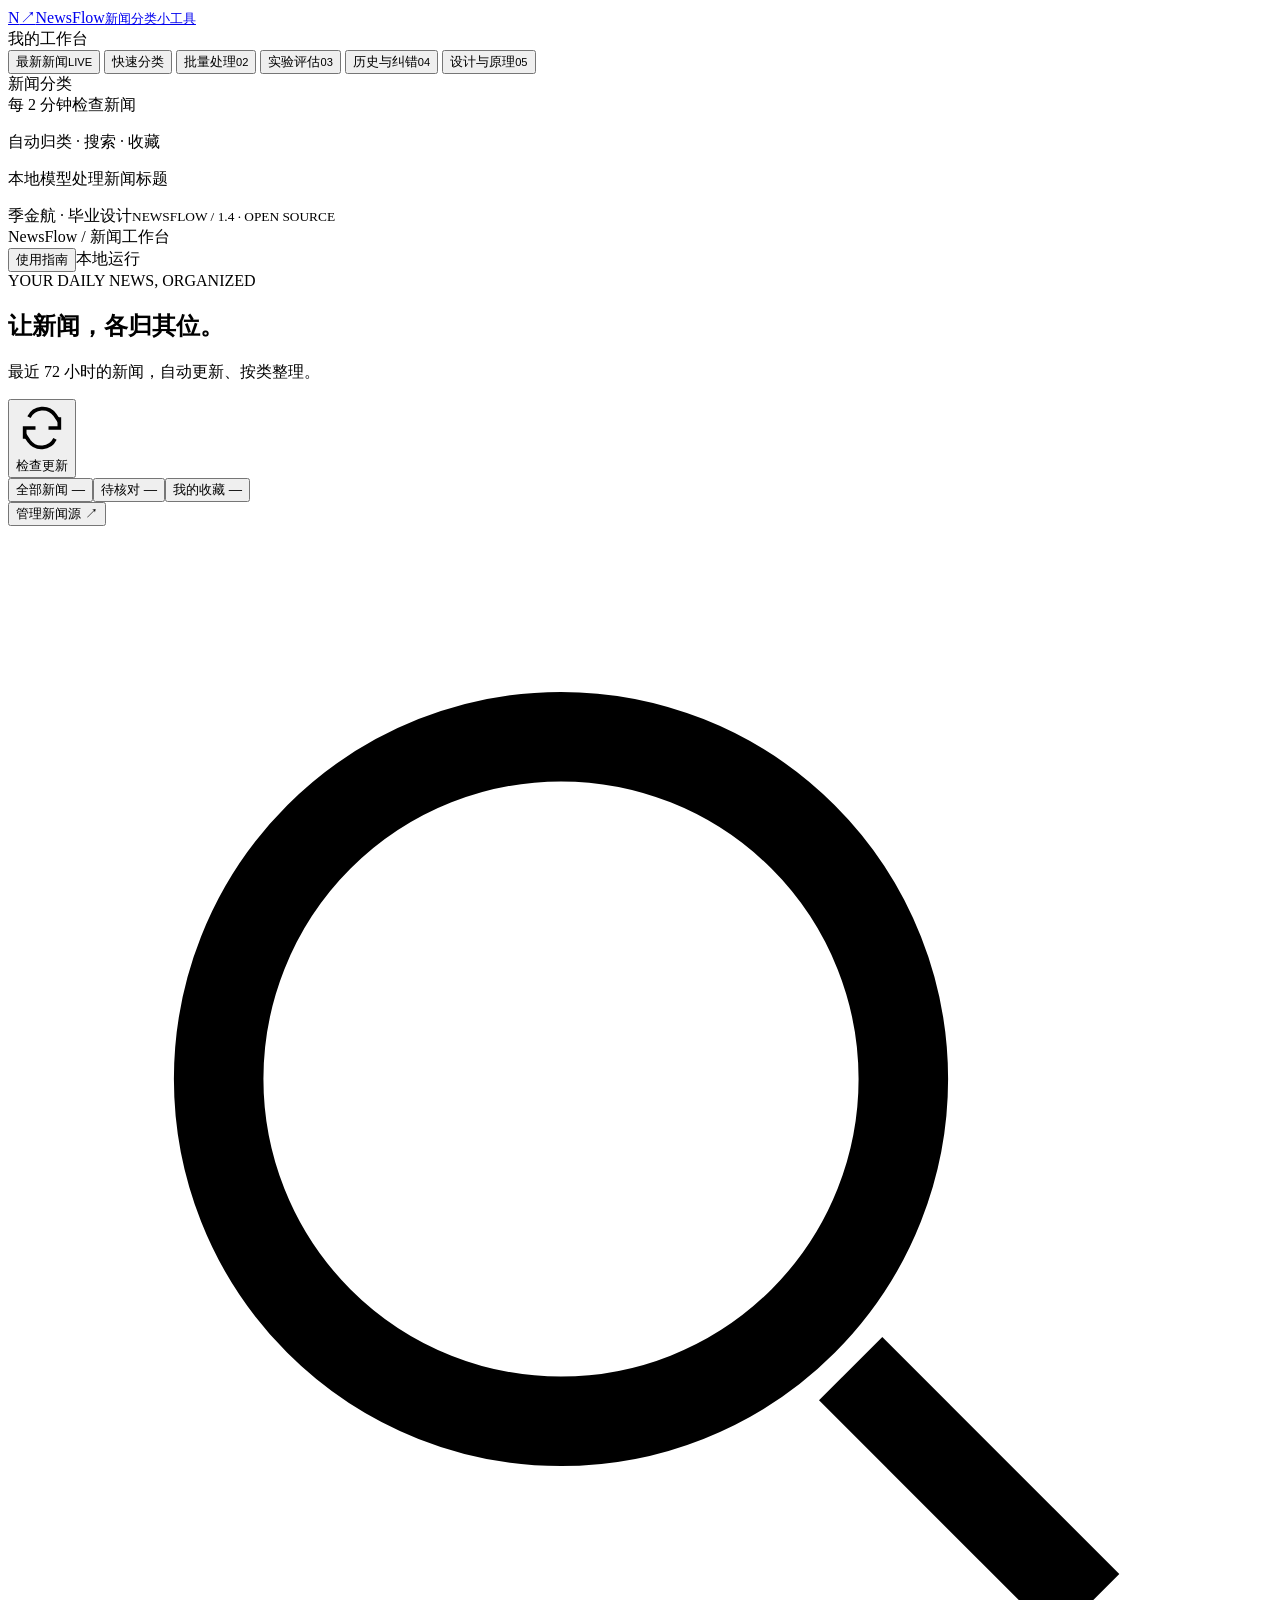
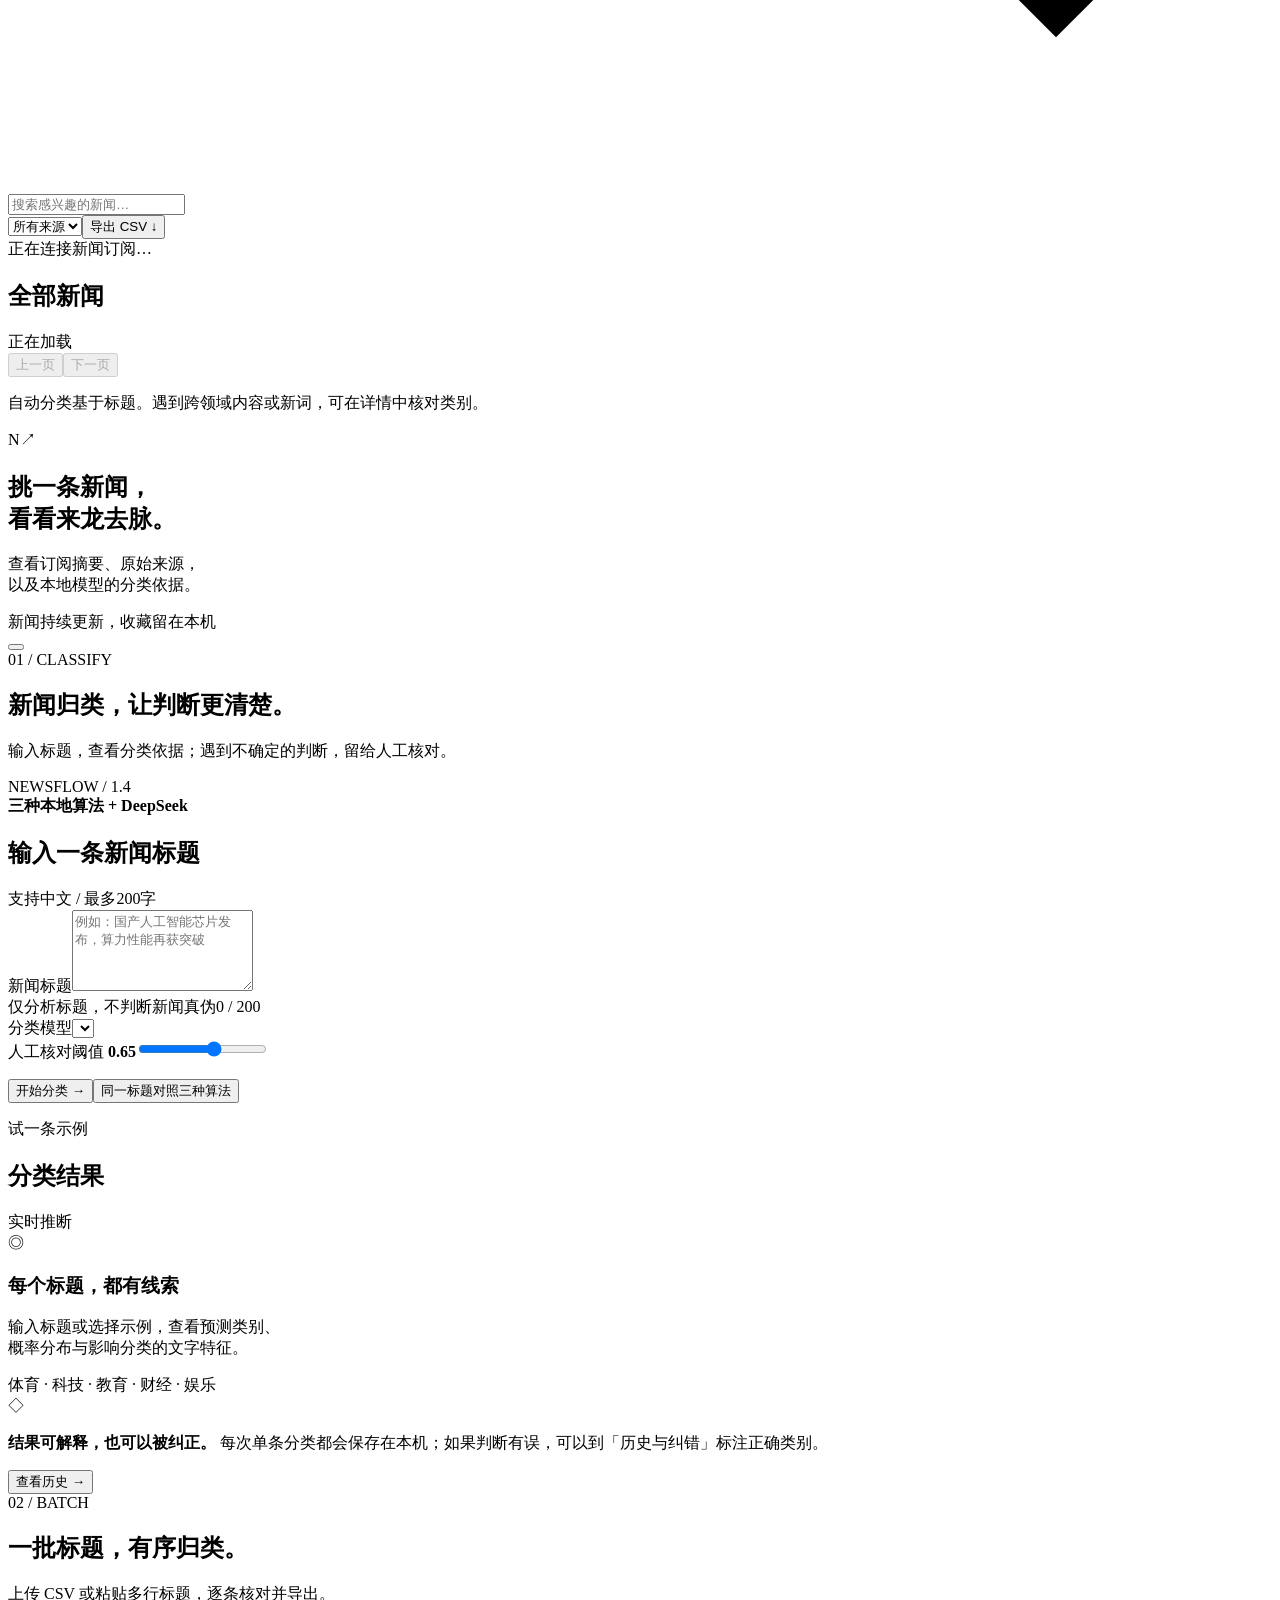
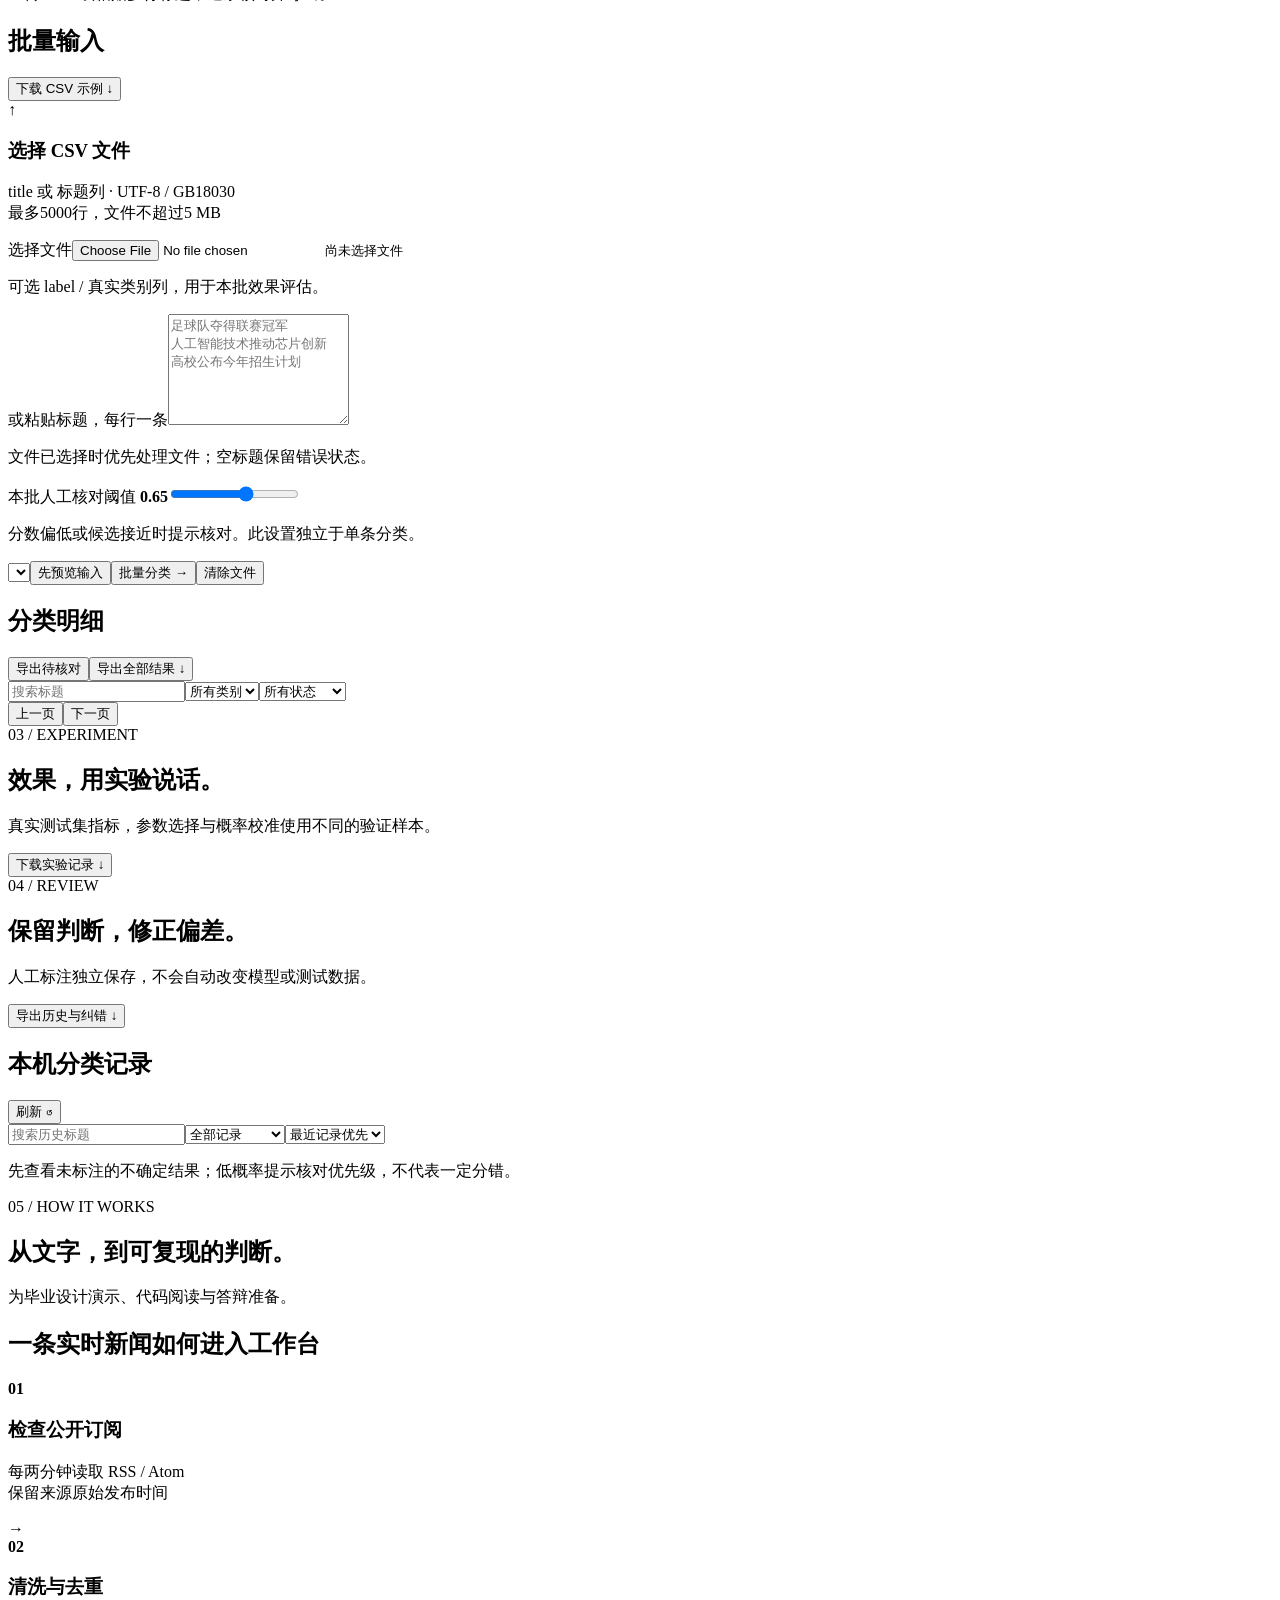
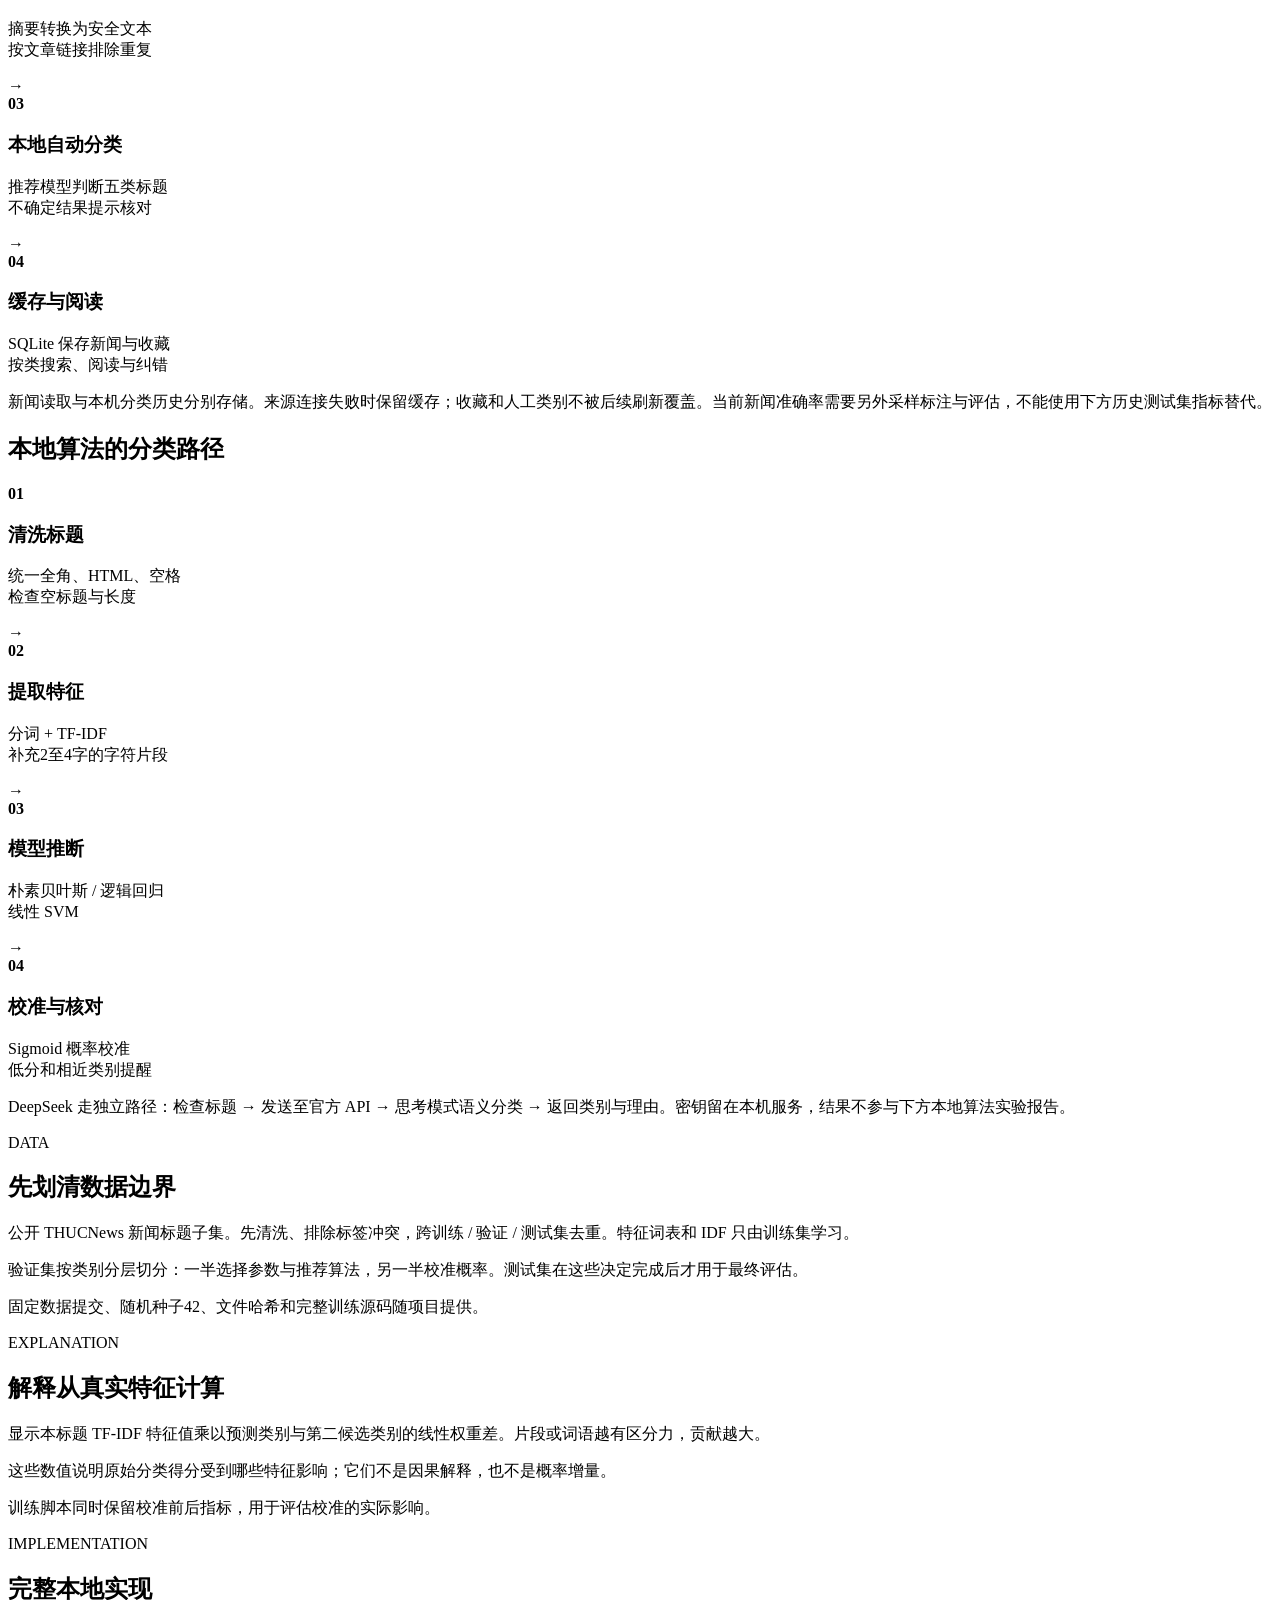
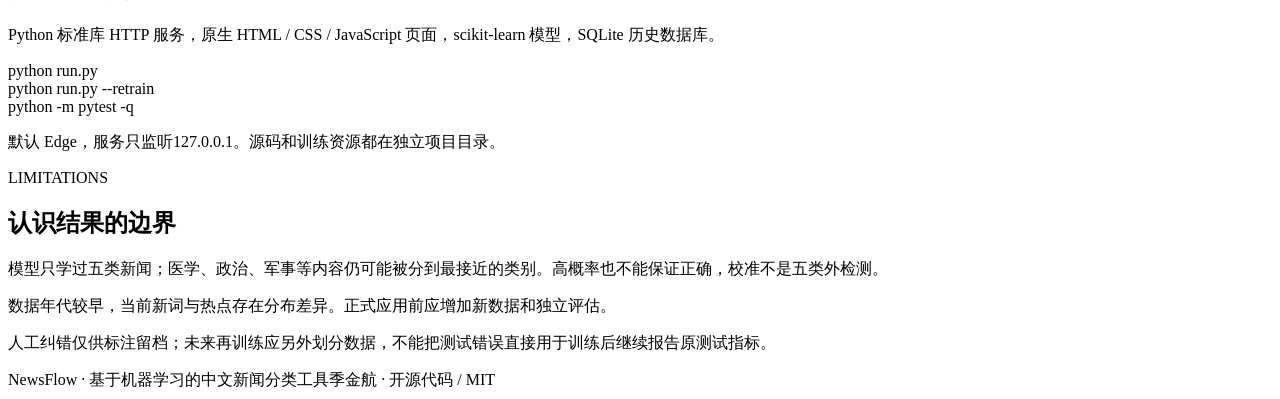
==== web/index.html @ 0fc41613 "feat: publish NewsFlow classified news reader and complete graduation project" ====
<!DOCTYPE html>
<html lang="zh-CN">
<head>
  <meta charset="utf-8"><meta name="viewport" content="width=device-width, initial-scale=1">
  <title>NewsFlow · 新闻分类小工具</title>
  <meta name="description" content="按分类浏览持续更新的新闻，搜索、收藏与人工核对。开源、本地运行的中文新闻小工具。">
  <link rel="icon" type="image/svg+xml" href="/icons/newspaper.svg">
  <link rel="stylesheet" href="/style.css"><link rel="stylesheet" href="/polish.css"><link rel="stylesheet" href="/newsflow.css">
  <script src="/ui-data.js" defer></script><script src="/deepseek-ui.js" defer></script><script src="/app.js" defer></script><script src="/improvements.js" defer></script><script src="/workspace.js" defer></script><script src="/live-news-ui.js" defer></script><script src="/live-news.js" defer></script>
</head>
<body data-page="news">
<aside class="sidebar">
  <a href="#news" class="brand"><span class="brand-mark">N<span>↗</span></span><span>NewsFlow<small>新闻分类小工具</small></span></a>
  <div class="nav-label">我的工作台</div>
  <nav aria-label="功能导航">
    <button data-page="news" class="nav active"><img class="nav-icon" src="/icons/newspaper.svg" alt="">最新新闻<small>LIVE</small></button>
    <button data-page="classify" class="nav"><img class="nav-icon" src="/icons/workflow.svg" alt="">快速分类</button>
    <button data-page="batch" class="nav"><img class="nav-icon" src="/icons/layers.svg" alt="">批量处理<small>02</small></button>
    <button data-page="evaluation" class="nav"><img class="nav-icon" src="/icons/chart-column.svg" alt="">实验评估<small>03</small></button>
    <button data-page="history" class="nav"><img class="nav-icon" src="/icons/history.svg" alt="">历史与纠错<small>04</small></button>
    <button data-page="method" class="nav"><img class="nav-icon" src="/icons/workflow.svg" alt="">设计与原理<small>05</small></button>
  </nav>
  <div class="news-side-categories"><div class="nav-label">新闻分类</div><div id="news-side-filters"></div></div>
  <div class="side-note"><span class="live-dot"></span>每 2 分钟检查新闻<p>自动归类 · 搜索 · 收藏</p><p>本地模型处理新闻标题</p></div>
  <div class="side-footer">季金航 · 毕业设计<small>NEWSFLOW / 1.4 · OPEN SOURCE</small></div>
</aside>
<main>
  <header class="topbar"><span>NewsFlow <span class="topbar-slash">/</span> 新闻工作台</span><div class="topbar-actions"><button id="help-open" class="text-button">使用指南</button><span class="tag">本地运行 <i></i></span></div></header>
  <div class="content">
    <div id="startup-error" class="alert hidden" role="alert"></div>
    <section id="page-news" class="page">
      <div class="news-heading"><div><div class="eyebrow">YOUR DAILY NEWS, ORGANIZED</div><h1>让新闻，<span>各归其位。</span></h1><p>最近 72 小时的新闻，自动更新、按类整理。</p></div><button id="news-refresh" class="primary news-refresh"><svg viewBox="0 0 24 24" fill="none" stroke="currentColor" stroke-width="1.7" aria-hidden="true"><path d="M20 7v5h-5M4 17v-5h5"/><path d="M6 7a7 7 0 0 1 12-1l2 3M4 15l2 3a7 7 0 0 0 12-1"/></svg><span id="news-refresh-label">检查更新</span></button></div>
      <div class="news-controls"><div class="news-modes" role="group" aria-label="新闻视图"><button data-news-mode="all" class="active" aria-pressed="true">全部新闻 <span id="news-count-all">—</span></button><button data-news-mode="review" aria-pressed="false">待核对 <span id="news-count-review">—</span></button><button data-news-mode="saved" aria-pressed="false">我的收藏 <span id="news-count-saved">—</span></button></div><button id="news-sources-open" class="text-button">管理新闻源 <span aria-hidden="true">↗</span></button></div>
      <div id="news-mobile-filters" class="news-mobile-filters" role="group" aria-label="选择新闻分类"></div>
      <div class="news-toolbar"><div class="news-search"><svg viewBox="0 0 24 24" fill="none" stroke="currentColor" stroke-width="1.7" aria-hidden="true"><circle cx="10.5" cy="10.5" r="6.5"/><path d="m16 16 4.5 4.5"/></svg><input id="news-search" type="search" maxlength="200" placeholder="搜索感兴趣的新闻…" aria-label="搜索新闻标题和摘要"></div><select id="news-source-filter" aria-label="按新闻来源筛选"><option value="">所有来源</option></select><button id="news-export" class="secondary">导出 CSV ↓</button></div>
      <div class="news-status-line" aria-live="polite"><span id="news-status"><span class="live-dot"></span>正在连接新闻订阅…</span><span id="news-latest"></span></div>
      <p id="news-error" class="error" role="alert"></p>
      <div class="news-layout"><div class="news-feed"><div class="news-list-heading"><h2 id="news-list-title">全部新闻</h2><span id="news-list-count">正在加载</span></div><div id="news-list" aria-label="新闻列表"></div><div class="news-pagination"><button id="news-prev" class="secondary" disabled>上一页</button><span id="news-pager"></span><button id="news-next" class="secondary" disabled>下一页</button></div><p class="news-footnote">自动分类基于标题。遇到跨领域内容或新词，可在详情中核对类别。</p></div><aside id="news-detail" class="news-detail" aria-label="新闻详情"><div class="news-detail-empty"><span class="detail-decoration" aria-hidden="true">N↗</span><h2>挑一条新闻，<br>看看来龙去脉。</h2><p>查看订阅摘要、原始来源，<br>以及本地模型的分类依据。</p><div class="detail-empty-note"><span class="live-dot"></span>新闻持续更新，收藏留在本机</div></div></aside></div>
      <button id="news-detail-backdrop" class="news-detail-backdrop" aria-label="关闭新闻详情" tabindex="-1"></button>
    </section>
    <section id="page-classify" class="page hidden">
      <div class="page-heading"><div><div class="eyebrow">01 / CLASSIFY</div><h1>新闻归类，<span>让判断更清楚。</span></h1><p>输入标题，查看分类依据；遇到不确定的判断，留给人工核对。</p></div><span class="edition">NEWSFLOW / 1.4<br><b>三种本地算法 + DeepSeek</b></span></div>
      <div class="metric-grid" id="overview"></div>
      <div class="workspace">
        <div class="card input-card"><div class="card-title"><h2>输入一条新闻标题</h2><span class="label-muted">支持中文 / 最多200字</span></div>
          <form id="classify-form"><label class="sr-only" for="title-input">新闻标题</label><textarea id="title-input" placeholder="例如：国产人工智能芯片发布，算力性能再获突破" maxlength="200" rows="5" required></textarea><div class="input-footer"><span>仅分析标题，不判断新闻真伪</span><span id="char-count">0 / 200</span></div>
          <div class="form-row"><div><label for="model">分类模型</label><select id="model"></select></div><div><label for="threshold">人工核对阈值 <b id="threshold-value">0.65</b></label><input id="threshold" type="range" min="0.20" max="0.95" step="0.05" value="0.65"></div></div>
          <p id="deepseek-note" class="muted" aria-live="polite"></p>
          <button class="primary full" type="submit" id="classify-submit">开始分类 <span>→</span></button><button class="secondary full compare-button" type="button" id="compare-submit">同一标题对照三种算法</button><p id="classify-error" class="error" role="alert"></p></form>
          <div class="examples"><span>试一条示例</span><div id="example-buttons"></div></div>
        </div>
        <div id="result" class="card result-card" aria-live="polite"><div class="card-title"><h2>分类结果</h2><span class="label-muted">实时推断</span></div><div class="empty-state"><div class="empty-symbol">◎</div><h3>每个标题，都有线索</h3><p>输入标题或选择示例，查看预测类别、<br>概率分布与影响分类的文字特征。</p><div class="empty-categories">体育 · 科技 · 教育 · 财经 · 娱乐</div></div></div>
      </div>
      <div id="comparison-output" class="card hidden" aria-live="polite"></div>
      <div class="info-strip"><span>◇</span><p><strong>结果可解释，也可以被纠正。</strong> 每次单条分类都会保存在本机；如果判断有误，可以到「历史与纠错」标注正确类别。</p><button data-page="history" class="text-button">查看历史 →</button></div>
    </section>
    <section id="page-batch" class="page hidden">
      <div class="page-heading"><div><div class="eyebrow">02 / BATCH</div><h1>一批标题，<span>有序归类。</span></h1><p>上传 CSV 或粘贴多行标题，逐条核对并导出。</p></div></div>
      <div class="card"><div class="card-title"><h2>批量输入</h2><button id="download-template" class="text-button">下载 CSV 示例 ↓</button></div>
        <div class="batch-inputs"><div class="upload-zone"><div class="upload-icon">↑</div><h3>选择 CSV 文件</h3><p>title 或 标题列 · UTF-8 / GB18030<br>最多5000行，文件不超过5 MB</p><label class="secondary file-button" for="csv-file">选择文件<input id="csv-file" type="file" accept=".csv,text/csv"></label><small id="file-name">尚未选择文件</small><p class="muted">可选 label / 真实类别列，用于本批效果评估。</p></div><div><label for="batch-text">或粘贴标题，每行一条</label><textarea id="batch-text" rows="7" placeholder="足球队夺得联赛冠军&#10;人工智能技术推动芯片创新&#10;高校公布今年招生计划"></textarea><p class="muted">文件已选择时优先处理文件；空标题保留错误状态。</p></div></div>
        <div class="batch-settings"><div><label for="batch-threshold">本批人工核对阈值 <b id="batch-threshold-value">0.65</b></label><input id="batch-threshold" type="range" min="0.20" max="0.95" step="0.05" value="0.65"></div><p class="muted">分数偏低或候选接近时提示核对。此设置独立于单条分类。</p></div><div class="batch-controls"><select id="batch-model" aria-label="批量分类算法"></select><button id="batch-preview" class="secondary">先预览输入</button><button id="batch-submit" class="primary">批量分类 →</button><button id="clear-file" class="text-button">清除文件</button></div><p id="batch-error" class="error" role="alert"></p><div id="preview-output" class="hidden" aria-live="polite"></div>
      </div>
      <div id="batch-output" class="hidden"><div class="metric-grid" id="batch-summary"></div><div id="batch-insights" class="card"></div><div class="card"><div class="card-title"><h2>分类明细 <span id="batch-count" class="label-muted"></span></h2><div class="action-group"><button id="batch-review-export" class="secondary">导出待核对</button><button id="batch-export" class="secondary">导出全部结果 ↓</button></div></div><div id="batch-evaluation"></div><div class="table-tools"><input id="batch-search" placeholder="搜索标题" aria-label="搜索批量结果"><select id="batch-category" aria-label="按类别筛选"><option value="">所有类别</option><option>体育</option><option>科技</option><option>教育</option><option>财经</option><option>娱乐</option></select><select id="batch-filter" aria-label="按状态筛选"><option value="">所有状态</option><option value="ok">分类完成</option><option value="review">需人工核对</option><option value="invalid">输入无效</option><option value="unknown">未识别特征</option></select></div><div id="batch-table" class="table-wrap"></div><div class="pager"><button id="batch-prev" class="secondary">上一页</button><span id="batch-pager"></span><button id="batch-next" class="secondary">下一页</button></div></div></div>
    </section>
    <section id="page-evaluation" class="page hidden"><div class="page-heading"><div><div class="eyebrow">03 / EXPERIMENT</div><h1>效果，<span>用实验说话。</span></h1><p>真实测试集指标，参数选择与概率校准使用不同的验证样本。</p></div><button id="report-export" class="secondary">下载实验记录 ↓</button></div><div id="evaluation-content"></div></section>
    <section id="page-history" class="page hidden"><div class="page-heading"><div><div class="eyebrow">04 / REVIEW</div><h1>保留判断，<span>修正偏差。</span></h1><p>人工标注独立保存，不会自动改变模型或测试数据。</p></div><button id="history-export" class="secondary">导出历史与纠错 ↓</button></div><div class="metric-grid" id="history-summary"></div><div class="card"><div class="card-title"><h2>本机分类记录</h2><button id="history-refresh" class="text-button">刷新 ↺</button></div><div class="table-tools"><input id="history-search" placeholder="搜索历史标题" aria-label="搜索历史"><select id="history-filter" aria-label="筛选纠错记录"><option value="">全部记录</option><option value="pending">待核对未标注</option><option value="corrected">已人工标注</option><option value="review">需人工核对</option></select><select id="history-sort" aria-label="历史排序"><option value="recent">最近记录优先</option><option value="uncertain">低概率优先</option></select></div><p class="muted queue-note">先查看未标注的不确定结果；低概率提示核对优先级，不代表一定分错。</p><div id="history-table" class="table-wrap"></div></div></section>
    <section id="page-method" class="page hidden"><div class="page-heading"><div><div class="eyebrow">05 / HOW IT WORKS</div><h1>从文字，<span>到可复现的判断。</span></h1><p>为毕业设计演示、代码阅读与答辩准备。</p></div></div>
      <div class="card"><h2>一条实时新闻如何进入工作台</h2><div class="pipeline"><div><b>01</b><h3>检查公开订阅</h3><p>每两分钟读取 RSS / Atom<br>保留来源原始发布时间</p></div><span>→</span><div><b>02</b><h3>清洗与去重</h3><p>摘要转换为安全文本<br>按文章链接排除重复</p></div><span>→</span><div><b>03</b><h3>本地自动分类</h3><p>推荐模型判断五类标题<br>不确定结果提示核对</p></div><span>→</span><div><b>04</b><h3>缓存与阅读</h3><p>SQLite 保存新闻与收藏<br>按类搜索、阅读与纠错</p></div></div><p class="muted">新闻读取与本机分类历史分别存储。来源连接失败时保留缓存；收藏和人工类别不被后续刷新覆盖。当前新闻准确率需要另外采样标注与评估，不能使用下方历史测试集指标替代。</p></div>
      <div class="card"><h2>本地算法的分类路径</h2><div class="pipeline"><div><b>01</b><h3>清洗标题</h3><p>统一全角、HTML、空格<br>检查空标题与长度</p></div><span>→</span><div><b>02</b><h3>提取特征</h3><p>分词 + TF-IDF<br>补充2至4字的字符片段</p></div><span>→</span><div><b>03</b><h3>模型推断</h3><p>朴素贝叶斯 / 逻辑回归<br>线性 SVM</p></div><span>→</span><div><b>04</b><h3>校准与核对</h3><p>Sigmoid 概率校准<br>低分和相近类别提醒</p></div></div><p class="muted">DeepSeek 走独立路径：检查标题 → 发送至官方 API → 思考模式语义分类 → 返回类别与理由。密钥留在本机服务，结果不参与下方本地算法实验报告。</p></div>
      <div class="method-grid"><article class="card"><span class="eyebrow">DATA</span><h2>先划清数据边界</h2><p>公开 THUCNews 新闻标题子集。先清洗、排除标签冲突，跨训练 / 验证 / 测试集去重。特征词表和 IDF 只由训练集学习。</p><p>验证集按类别分层切分：一半选择参数与推荐算法，另一半校准概率。测试集在这些决定完成后才用于最终评估。</p><p>固定数据提交、随机种子42、文件哈希和完整训练源码随项目提供。</p></article><article class="card"><span class="eyebrow">EXPLANATION</span><h2>解释从真实特征计算</h2><p>显示本标题 TF-IDF 特征值乘以预测类别与第二候选类别的线性权重差。片段或词语越有区分力，贡献越大。</p><p>这些数值说明原始分类得分受到哪些特征影响；它们不是因果解释，也不是概率增量。</p><p>训练脚本同时保留校准前后指标，用于评估校准的实际影响。</p></article><article class="card"><span class="eyebrow">IMPLEMENTATION</span><h2>完整本地实现</h2><p>Python 标准库 HTTP 服务，原生 HTML / CSS / JavaScript 页面，scikit-learn 模型，SQLite 历史数据库。</p><div class="code-box">python run.py<br>python run.py --retrain<br>python -m pytest -q</div><p>默认 Edge，服务只监听127.0.0.1。源码和训练资源都在独立项目目录。</p></article><article class="card"><span class="eyebrow">LIMITATIONS</span><h2>认识结果的边界</h2><p>模型只学过五类新闻；医学、政治、军事等内容仍可能被分到最接近的类别。高概率也不能保证正确，校准不是五类外检测。</p><p>数据年代较早，当前新词与热点存在分布差异。正式应用前应增加新数据和独立评估。</p><p>人工纠错仅供标注留档；未来再训练应另外划分数据，不能把测试错误直接用于训练后继续报告原测试指标。</p></article></div>
    </section>
    <footer class="footer"><span>NewsFlow · 基于机器学习的中文新闻分类工具</span><span>季金航 · 开源代码 / MIT</span></footer>
  </div>
</main>
<dialog id="news-sources-dialog"><div class="card-title"><div><span class="eyebrow">NEWS SOURCES</span><h2>选择你的新闻来源</h2></div><button id="news-sources-close" class="icon-button" aria-label="关闭新闻源设置">×</button></div><p class="sources-intro">订阅公开 RSS / Atom。检查频率为 2 分钟，新闻到达时间取决于来源更新。</p><div id="news-source-list"></div><form id="news-source-form"><h3>添加一个订阅</h3><div class="source-form-fields"><div><label for="news-source-name">来源名称</label><input id="news-source-name" maxlength="40" required placeholder="例如：我的科技订阅"></div><div><label for="news-source-url">RSS / Atom 地址</label><input id="news-source-url" type="url" maxlength="2048" required placeholder="https://example.com/feed.xml"></div></div><div class="source-form-footer"><p>使用公开 HTTPS 地址；关闭来源会保留已缓存新闻。</p><button id="news-source-add" class="primary" type="submit">添加订阅</button></div><p id="news-source-error" class="error" role="alert"></p></form></dialog>
<dialog id="help-dialog"><div class="card-title"><h2>从这里开始</h2><button id="help-close" class="text-button" aria-label="关闭使用指南">×</button></div><ol class="guide-steps"><li><b>浏览新闻</b><p>按分类和来源筛选，搜索标题与摘要。每 2 分钟检查订阅，也可以手动检查；发布时间来自原始新闻源。</p></li><li><b>收藏与核对</b><p>点击标题查看详情、打开原文或收藏。可人工修改类别；收藏与标注保存在本机，刷新后保留。</p></li><li><b>分类与实验</b><p>快速分类、CSV 批量处理、历史与实验评估保留在工作台。人工标注只留档，独立测试指标保持独立。</p></li></ol><p class="muted">新闻自动分类使用本地模型。快速分类支持 Ctrl+Enter；选择 DeepSeek 后，手动提交的标题发送至官方 API 并按量计费。五类之外的新闻需人工核对。</p></dialog><dialog id="feedback-dialog"><form id="feedback-form"><div class="card-title"><h2>人工核对</h2><button id="dialog-close" type="button" class="text-button" aria-label="关闭">×</button></div><p id="feedback-title"></p><label for="correction">正确类别</label><select id="correction"></select><label for="feedback-note">备注（选填）</label><textarea id="feedback-note" maxlength="500" rows="3" placeholder="例如：标题中的发布会实际是电影首映"></textarea><p class="muted">本次标注只保存在本机，不会自动更改模型。</p><p id="feedback-error" class="error" role="alert"></p><button type="submit" class="primary full">保存人工标注</button></form></dialog>
<div id="toast" class="toast hidden" role="status"></div>
</body>
</html>
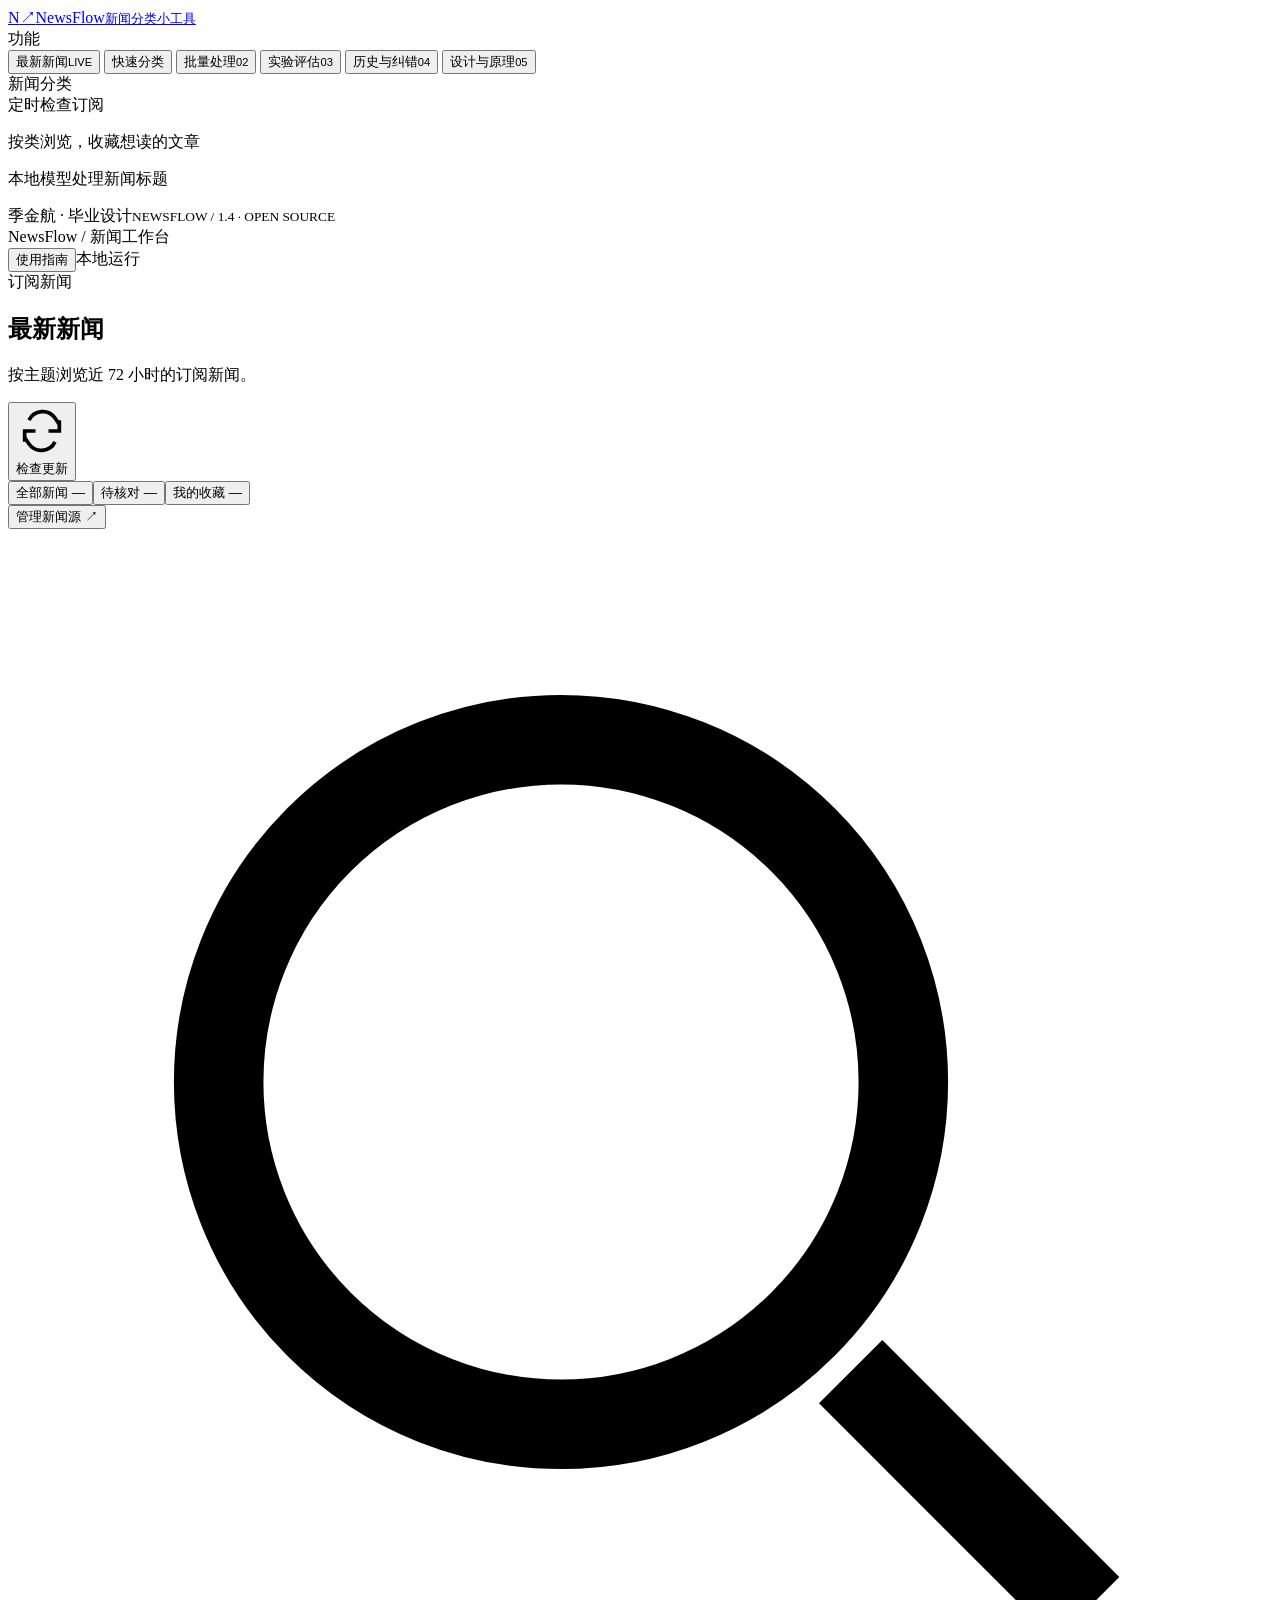
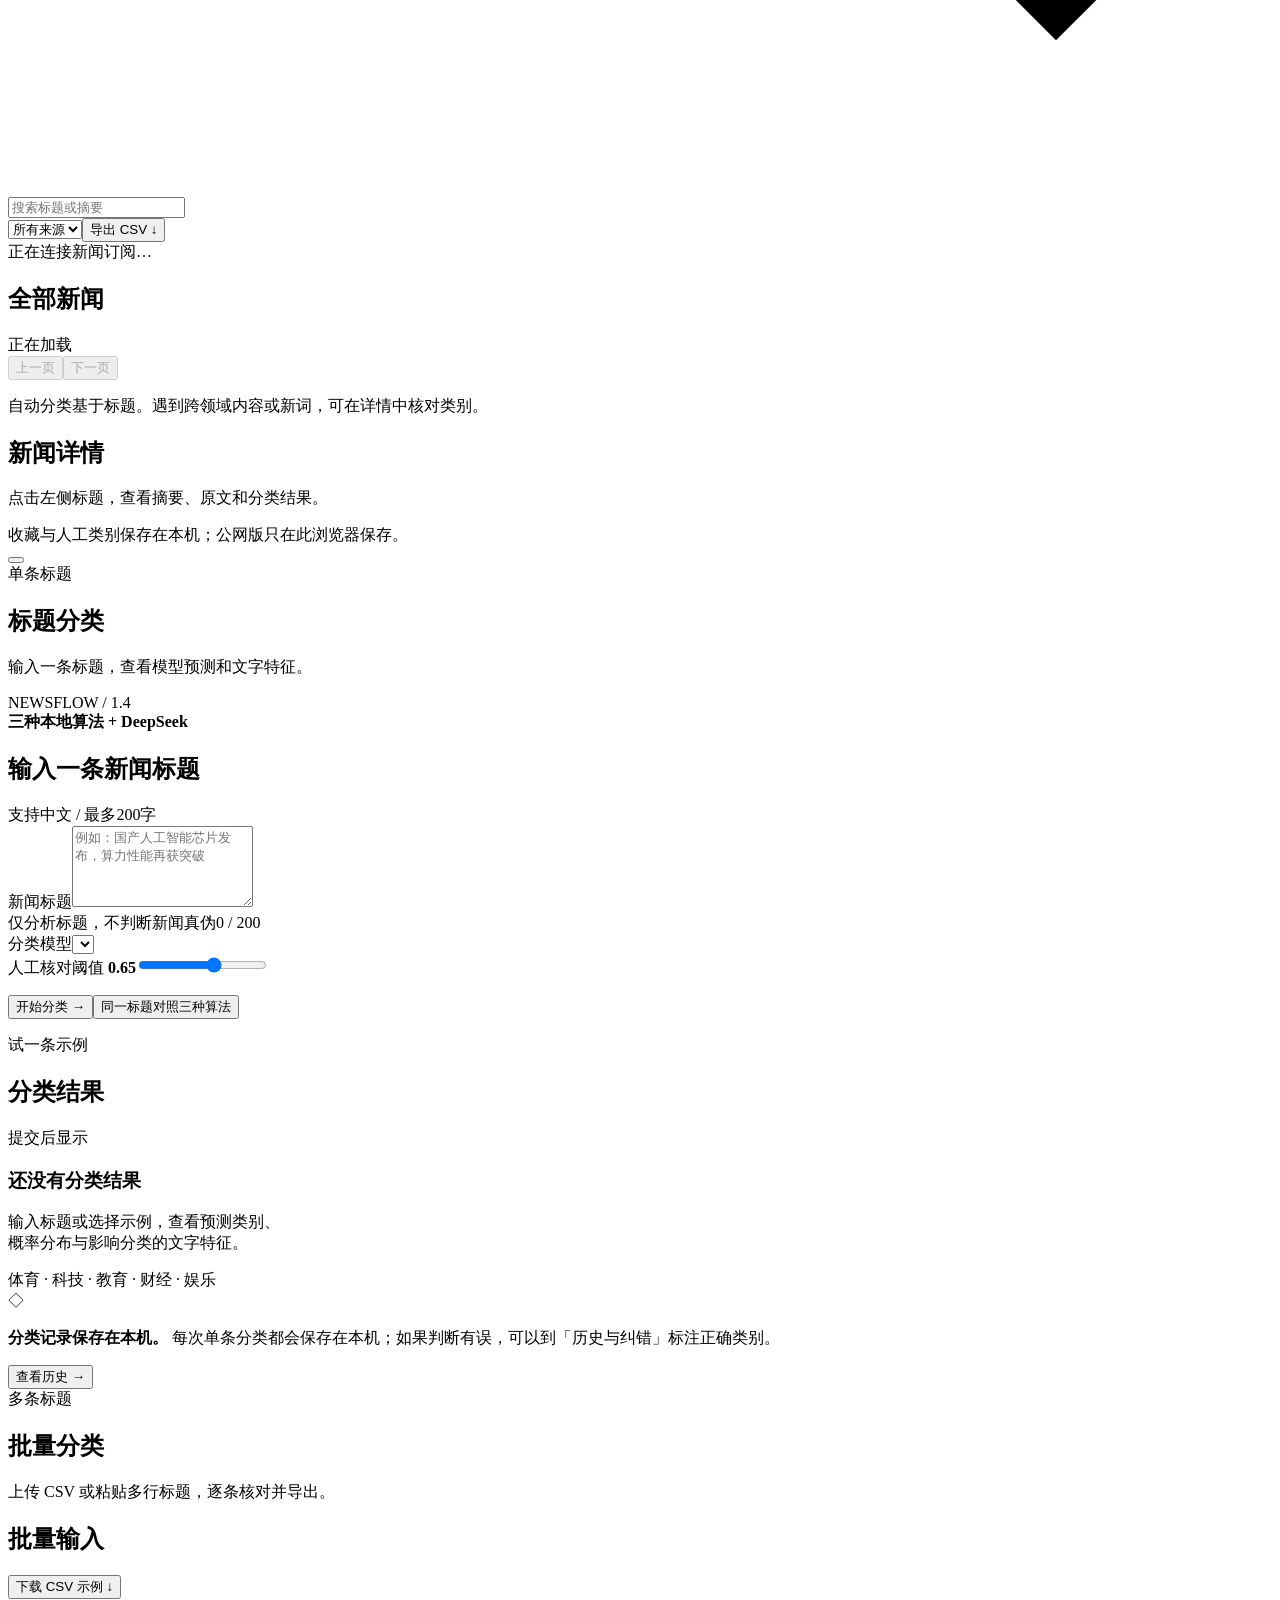
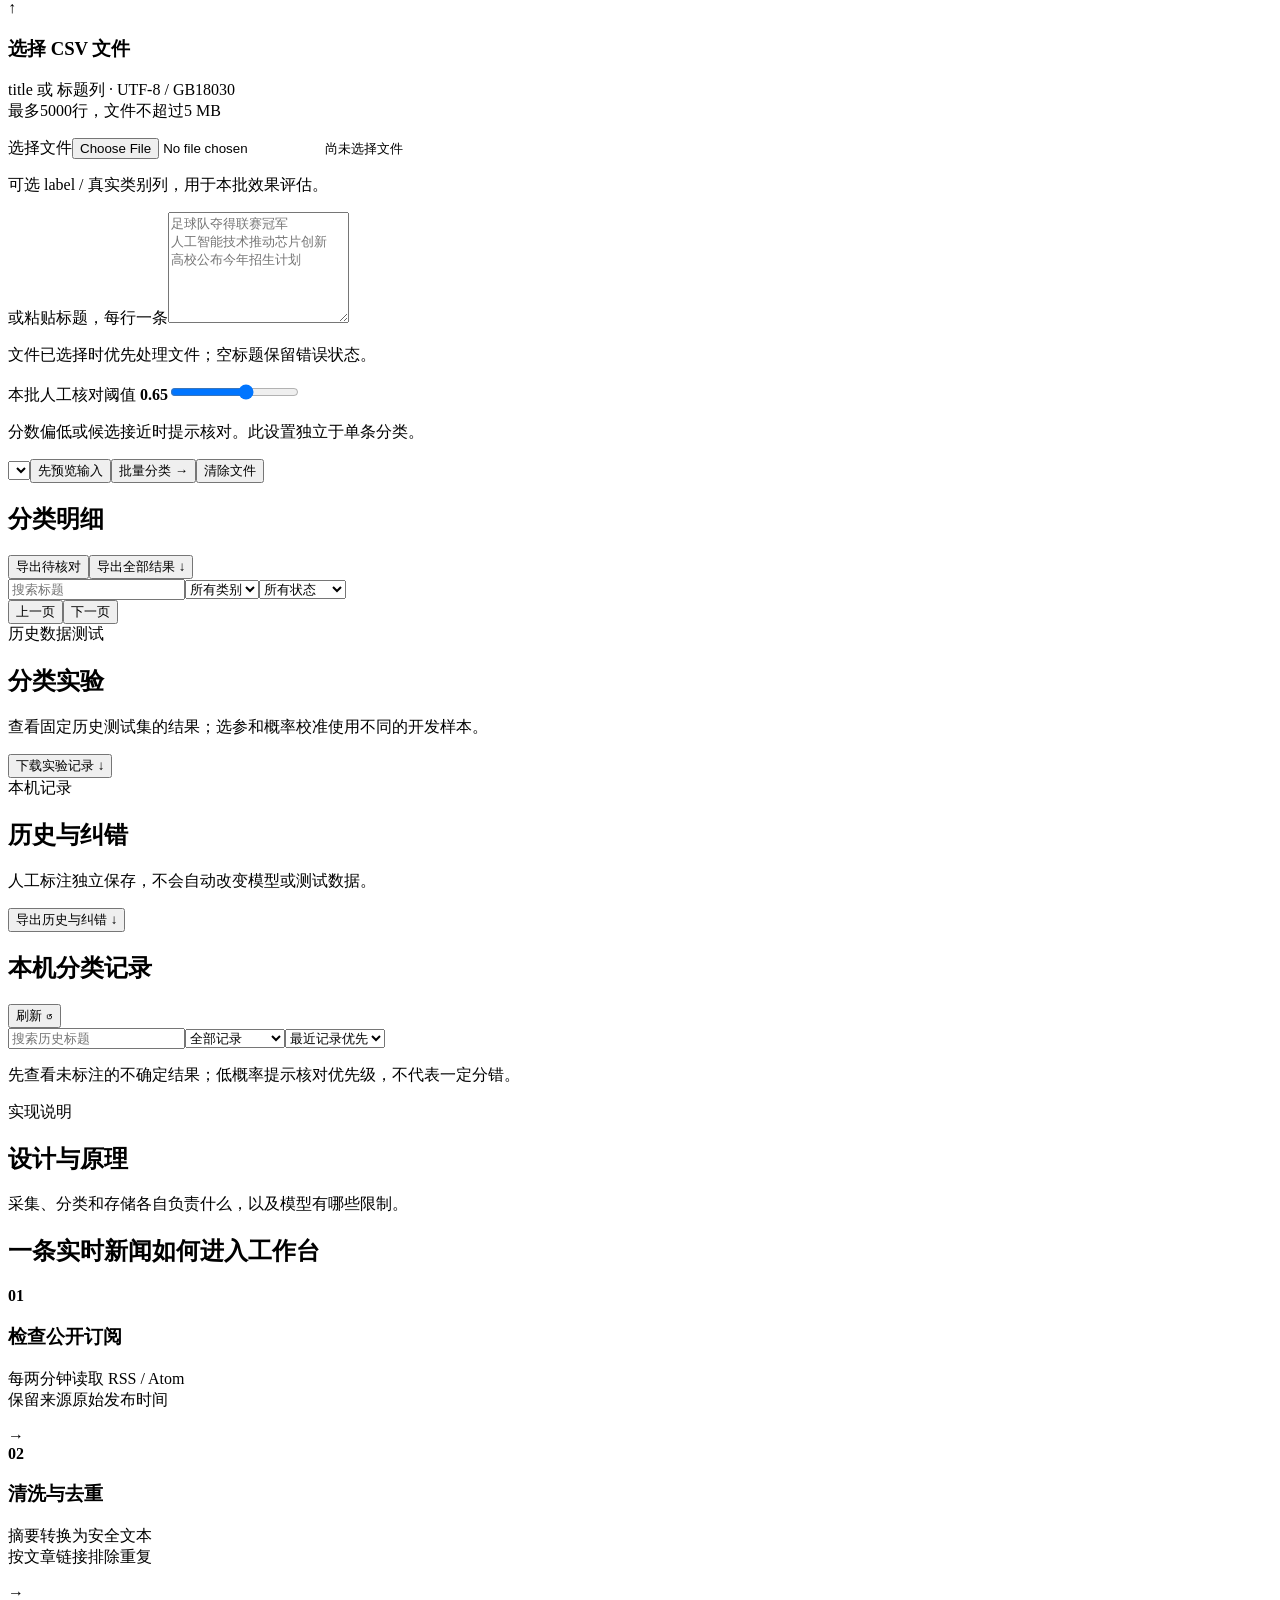
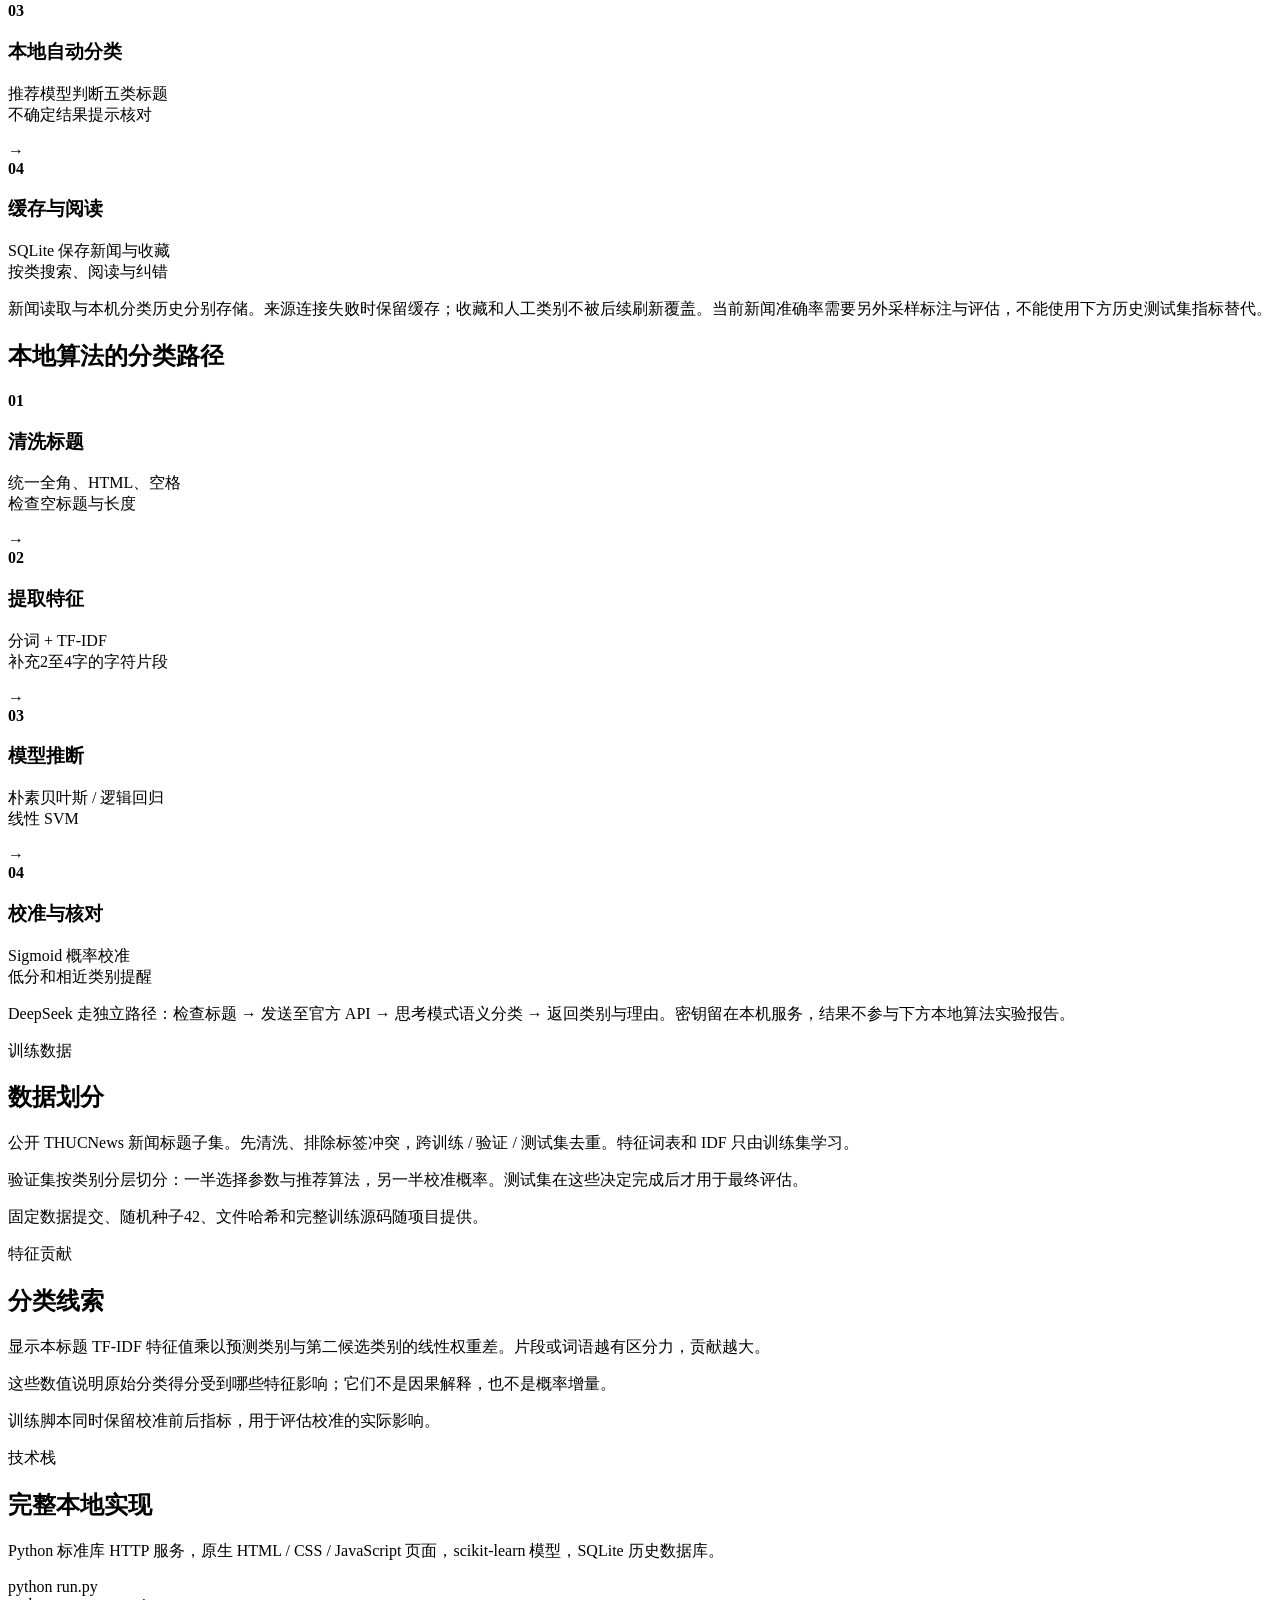
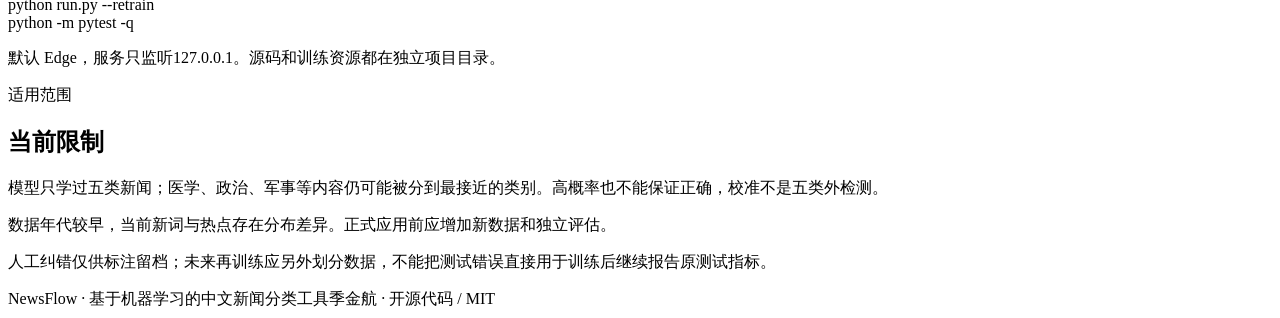
==== commit 714a0540: "feat: add traceable model reports and review materials" ====
--- a/web/index.html
+++ b/web/index.html
@@ -11,7 +11,7 @@
 <body data-page="news">
 <aside class="sidebar">
   <a href="#news" class="brand"><span class="brand-mark">N<span>↗</span></span><span>NewsFlow<small>新闻分类小工具</small></span></a>
-  <div class="nav-label">我的工作台</div>
+  <div class="nav-label">功能</div>
   <nav aria-label="功能导航">
     <button data-page="news" class="nav active"><img class="nav-icon" src="/icons/newspaper.svg" alt="">最新新闻<small>LIVE</small></button>
     <button data-page="classify" class="nav"><img class="nav-icon" src="/icons/workflow.svg" alt="">快速分类</button>
@@ -21,7 +21,7 @@
     <button data-page="method" class="nav"><img class="nav-icon" src="/icons/workflow.svg" alt="">设计与原理<small>05</small></button>
   </nav>
   <div class="news-side-categories"><div class="nav-label">新闻分类</div><div id="news-side-filters"></div></div>
-  <div class="side-note"><span class="live-dot"></span>每 2 分钟检查新闻<p>自动归类 · 搜索 · 收藏</p><p>本地模型处理新闻标题</p></div>
+  <div class="side-note"><span class="live-dot"></span>定时检查订阅<p>按类浏览，收藏想读的文章</p><p>本地模型处理新闻标题</p></div>
   <div class="side-footer">季金航 · 毕业设计<small>NEWSFLOW / 1.4 · OPEN SOURCE</small></div>
 </aside>
 <main>
@@ -29,17 +29,17 @@
   <div class="content">
     <div id="startup-error" class="alert hidden" role="alert"></div>
     <section id="page-news" class="page">
-      <div class="news-heading"><div><div class="eyebrow">YOUR DAILY NEWS, ORGANIZED</div><h1>让新闻，<span>各归其位。</span></h1><p>最近 72 小时的新闻，自动更新、按类整理。</p></div><button id="news-refresh" class="primary news-refresh"><svg viewBox="0 0 24 24" fill="none" stroke="currentColor" stroke-width="1.7" aria-hidden="true"><path d="M20 7v5h-5M4 17v-5h5"/><path d="M6 7a7 7 0 0 1 12-1l2 3M4 15l2 3a7 7 0 0 0 12-1"/></svg><span id="news-refresh-label">检查更新</span></button></div>
+      <div class="news-heading"><div><div class="eyebrow">订阅新闻</div><h1>最新新闻</h1><p>按主题浏览近 72 小时的订阅新闻。</p></div><button id="news-refresh" class="primary news-refresh"><svg viewBox="0 0 24 24" fill="none" stroke="currentColor" stroke-width="1.7" aria-hidden="true"><path d="M20 7v5h-5M4 17v-5h5"/><path d="M6 7a7 7 0 0 1 12-1l2 3M4 15l2 3a7 7 0 0 0 12-1"/></svg><span id="news-refresh-label">检查更新</span></button></div>
       <div class="news-controls"><div class="news-modes" role="group" aria-label="新闻视图"><button data-news-mode="all" class="active" aria-pressed="true">全部新闻 <span id="news-count-all">—</span></button><button data-news-mode="review" aria-pressed="false">待核对 <span id="news-count-review">—</span></button><button data-news-mode="saved" aria-pressed="false">我的收藏 <span id="news-count-saved">—</span></button></div><button id="news-sources-open" class="text-button">管理新闻源 <span aria-hidden="true">↗</span></button></div>
       <div id="news-mobile-filters" class="news-mobile-filters" role="group" aria-label="选择新闻分类"></div>
-      <div class="news-toolbar"><div class="news-search"><svg viewBox="0 0 24 24" fill="none" stroke="currentColor" stroke-width="1.7" aria-hidden="true"><circle cx="10.5" cy="10.5" r="6.5"/><path d="m16 16 4.5 4.5"/></svg><input id="news-search" type="search" maxlength="200" placeholder="搜索感兴趣的新闻…" aria-label="搜索新闻标题和摘要"></div><select id="news-source-filter" aria-label="按新闻来源筛选"><option value="">所有来源</option></select><button id="news-export" class="secondary">导出 CSV ↓</button></div>
+      <div class="news-toolbar"><div class="news-search"><svg viewBox="0 0 24 24" fill="none" stroke="currentColor" stroke-width="1.7" aria-hidden="true"><circle cx="10.5" cy="10.5" r="6.5"/><path d="m16 16 4.5 4.5"/></svg><input id="news-search" type="search" maxlength="200" placeholder="搜索标题或摘要" aria-label="搜索新闻标题和摘要"></div><select id="news-source-filter" aria-label="按新闻来源筛选"><option value="">所有来源</option></select><button id="news-export" class="secondary">导出 CSV ↓</button></div>
       <div class="news-status-line" aria-live="polite"><span id="news-status"><span class="live-dot"></span>正在连接新闻订阅…</span><span id="news-latest"></span></div>
       <p id="news-error" class="error" role="alert"></p>
-      <div class="news-layout"><div class="news-feed"><div class="news-list-heading"><h2 id="news-list-title">全部新闻</h2><span id="news-list-count">正在加载</span></div><div id="news-list" aria-label="新闻列表"></div><div class="news-pagination"><button id="news-prev" class="secondary" disabled>上一页</button><span id="news-pager"></span><button id="news-next" class="secondary" disabled>下一页</button></div><p class="news-footnote">自动分类基于标题。遇到跨领域内容或新词，可在详情中核对类别。</p></div><aside id="news-detail" class="news-detail" aria-label="新闻详情"><div class="news-detail-empty"><span class="detail-decoration" aria-hidden="true">N↗</span><h2>挑一条新闻，<br>看看来龙去脉。</h2><p>查看订阅摘要、原始来源，<br>以及本地模型的分类依据。</p><div class="detail-empty-note"><span class="live-dot"></span>新闻持续更新，收藏留在本机</div></div></aside></div>
+      <div class="news-layout"><div class="news-feed"><div class="news-list-heading"><h2 id="news-list-title">全部新闻</h2><span id="news-list-count">正在加载</span></div><div id="news-list" aria-label="新闻列表"></div><div class="news-pagination"><button id="news-prev" class="secondary" disabled>上一页</button><span id="news-pager"></span><button id="news-next" class="secondary" disabled>下一页</button></div><p class="news-footnote">自动分类基于标题。遇到跨领域内容或新词，可在详情中核对类别。</p></div><aside id="news-detail" class="news-detail" aria-label="新闻详情"><div class="news-detail-empty"><h2>新闻详情</h2><p>点击左侧标题，查看摘要、原文和分类结果。</p><div class="detail-empty-note"><span class="live-dot"></span>收藏与人工类别保存在本机；公网版只在此浏览器保存。</div></div></aside></div>
       <button id="news-detail-backdrop" class="news-detail-backdrop" aria-label="关闭新闻详情" tabindex="-1"></button>
     </section>
     <section id="page-classify" class="page hidden">
-      <div class="page-heading"><div><div class="eyebrow">01 / CLASSIFY</div><h1>新闻归类，<span>让判断更清楚。</span></h1><p>输入标题，查看分类依据；遇到不确定的判断，留给人工核对。</p></div><span class="edition">NEWSFLOW / 1.4<br><b>三种本地算法 + DeepSeek</b></span></div>
+      <div class="page-heading"><div><div class="eyebrow">单条标题</div><h1>标题分类</h1><p>输入一条标题，查看模型预测和文字特征。</p></div><span class="edition">NEWSFLOW / 1.4<br><b>三种本地算法 + DeepSeek</b></span></div>
       <div class="metric-grid" id="overview"></div>
       <div class="workspace">
         <div class="card input-card"><div class="card-title"><h2>输入一条新闻标题</h2><span class="label-muted">支持中文 / 最多200字</span></div>
@@ -49,31 +49,31 @@
           <button class="primary full" type="submit" id="classify-submit">开始分类 <span>→</span></button><button class="secondary full compare-button" type="button" id="compare-submit">同一标题对照三种算法</button><p id="classify-error" class="error" role="alert"></p></form>
           <div class="examples"><span>试一条示例</span><div id="example-buttons"></div></div>
         </div>
-        <div id="result" class="card result-card" aria-live="polite"><div class="card-title"><h2>分类结果</h2><span class="label-muted">实时推断</span></div><div class="empty-state"><div class="empty-symbol">◎</div><h3>每个标题，都有线索</h3><p>输入标题或选择示例，查看预测类别、<br>概率分布与影响分类的文字特征。</p><div class="empty-categories">体育 · 科技 · 教育 · 财经 · 娱乐</div></div></div>
+        <div id="result" class="card result-card" aria-live="polite"><div class="card-title"><h2>分类结果</h2><span class="label-muted">提交后显示</span></div><div class="empty-state"><h3>还没有分类结果</h3><p>输入标题或选择示例，查看预测类别、<br>概率分布与影响分类的文字特征。</p><div class="empty-categories">体育 · 科技 · 教育 · 财经 · 娱乐</div></div></div>
       </div>
       <div id="comparison-output" class="card hidden" aria-live="polite"></div>
-      <div class="info-strip"><span>◇</span><p><strong>结果可解释，也可以被纠正。</strong> 每次单条分类都会保存在本机；如果判断有误，可以到「历史与纠错」标注正确类别。</p><button data-page="history" class="text-button">查看历史 →</button></div>
+      <div class="info-strip"><span>◇</span><p><strong>分类记录保存在本机。</strong> 每次单条分类都会保存在本机；如果判断有误，可以到「历史与纠错」标注正确类别。</p><button data-page="history" class="text-button">查看历史 →</button></div>
     </section>
     <section id="page-batch" class="page hidden">
-      <div class="page-heading"><div><div class="eyebrow">02 / BATCH</div><h1>一批标题，<span>有序归类。</span></h1><p>上传 CSV 或粘贴多行标题，逐条核对并导出。</p></div></div>
+      <div class="page-heading"><div><div class="eyebrow">多条标题</div><h1>批量分类</h1><p>上传 CSV 或粘贴多行标题，逐条核对并导出。</p></div></div>
       <div class="card"><div class="card-title"><h2>批量输入</h2><button id="download-template" class="text-button">下载 CSV 示例 ↓</button></div>
         <div class="batch-inputs"><div class="upload-zone"><div class="upload-icon">↑</div><h3>选择 CSV 文件</h3><p>title 或 标题列 · UTF-8 / GB18030<br>最多5000行，文件不超过5 MB</p><label class="secondary file-button" for="csv-file">选择文件<input id="csv-file" type="file" accept=".csv,text/csv"></label><small id="file-name">尚未选择文件</small><p class="muted">可选 label / 真实类别列，用于本批效果评估。</p></div><div><label for="batch-text">或粘贴标题，每行一条</label><textarea id="batch-text" rows="7" placeholder="足球队夺得联赛冠军&#10;人工智能技术推动芯片创新&#10;高校公布今年招生计划"></textarea><p class="muted">文件已选择时优先处理文件；空标题保留错误状态。</p></div></div>
         <div class="batch-settings"><div><label for="batch-threshold">本批人工核对阈值 <b id="batch-threshold-value">0.65</b></label><input id="batch-threshold" type="range" min="0.20" max="0.95" step="0.05" value="0.65"></div><p class="muted">分数偏低或候选接近时提示核对。此设置独立于单条分类。</p></div><div class="batch-controls"><select id="batch-model" aria-label="批量分类算法"></select><button id="batch-preview" class="secondary">先预览输入</button><button id="batch-submit" class="primary">批量分类 →</button><button id="clear-file" class="text-button">清除文件</button></div><p id="batch-error" class="error" role="alert"></p><div id="preview-output" class="hidden" aria-live="polite"></div>
       </div>
       <div id="batch-output" class="hidden"><div class="metric-grid" id="batch-summary"></div><div id="batch-insights" class="card"></div><div class="card"><div class="card-title"><h2>分类明细 <span id="batch-count" class="label-muted"></span></h2><div class="action-group"><button id="batch-review-export" class="secondary">导出待核对</button><button id="batch-export" class="secondary">导出全部结果 ↓</button></div></div><div id="batch-evaluation"></div><div class="table-tools"><input id="batch-search" placeholder="搜索标题" aria-label="搜索批量结果"><select id="batch-category" aria-label="按类别筛选"><option value="">所有类别</option><option>体育</option><option>科技</option><option>教育</option><option>财经</option><option>娱乐</option></select><select id="batch-filter" aria-label="按状态筛选"><option value="">所有状态</option><option value="ok">分类完成</option><option value="review">需人工核对</option><option value="invalid">输入无效</option><option value="unknown">未识别特征</option></select></div><div id="batch-table" class="table-wrap"></div><div class="pager"><button id="batch-prev" class="secondary">上一页</button><span id="batch-pager"></span><button id="batch-next" class="secondary">下一页</button></div></div></div>
     </section>
-    <section id="page-evaluation" class="page hidden"><div class="page-heading"><div><div class="eyebrow">03 / EXPERIMENT</div><h1>效果，<span>用实验说话。</span></h1><p>真实测试集指标，参数选择与概率校准使用不同的验证样本。</p></div><button id="report-export" class="secondary">下载实验记录 ↓</button></div><div id="evaluation-content"></div></section>
-    <section id="page-history" class="page hidden"><div class="page-heading"><div><div class="eyebrow">04 / REVIEW</div><h1>保留判断，<span>修正偏差。</span></h1><p>人工标注独立保存，不会自动改变模型或测试数据。</p></div><button id="history-export" class="secondary">导出历史与纠错 ↓</button></div><div class="metric-grid" id="history-summary"></div><div class="card"><div class="card-title"><h2>本机分类记录</h2><button id="history-refresh" class="text-button">刷新 ↺</button></div><div class="table-tools"><input id="history-search" placeholder="搜索历史标题" aria-label="搜索历史"><select id="history-filter" aria-label="筛选纠错记录"><option value="">全部记录</option><option value="pending">待核对未标注</option><option value="corrected">已人工标注</option><option value="review">需人工核对</option></select><select id="history-sort" aria-label="历史排序"><option value="recent">最近记录优先</option><option value="uncertain">低概率优先</option></select></div><p class="muted queue-note">先查看未标注的不确定结果；低概率提示核对优先级，不代表一定分错。</p><div id="history-table" class="table-wrap"></div></div></section>
-    <section id="page-method" class="page hidden"><div class="page-heading"><div><div class="eyebrow">05 / HOW IT WORKS</div><h1>从文字，<span>到可复现的判断。</span></h1><p>为毕业设计演示、代码阅读与答辩准备。</p></div></div>
+    <section id="page-evaluation" class="page hidden"><div class="page-heading"><div><div class="eyebrow">历史数据测试</div><h1>分类实验</h1><p>查看固定历史测试集的结果；选参和概率校准使用不同的开发样本。</p></div><button id="report-export" class="secondary">下载实验记录 ↓</button></div><div id="evaluation-content"></div></section>
+    <section id="page-history" class="page hidden"><div class="page-heading"><div><div class="eyebrow">本机记录</div><h1>历史与纠错</h1><p>人工标注独立保存，不会自动改变模型或测试数据。</p></div><button id="history-export" class="secondary">导出历史与纠错 ↓</button></div><div class="metric-grid" id="history-summary"></div><div class="card"><div class="card-title"><h2>本机分类记录</h2><button id="history-refresh" class="text-button">刷新 ↺</button></div><div class="table-tools"><input id="history-search" placeholder="搜索历史标题" aria-label="搜索历史"><select id="history-filter" aria-label="筛选纠错记录"><option value="">全部记录</option><option value="pending">待核对未标注</option><option value="corrected">已人工标注</option><option value="review">需人工核对</option></select><select id="history-sort" aria-label="历史排序"><option value="recent">最近记录优先</option><option value="uncertain">低概率优先</option></select></div><p class="muted queue-note">先查看未标注的不确定结果；低概率提示核对优先级，不代表一定分错。</p><div id="history-table" class="table-wrap"></div></div></section>
+    <section id="page-method" class="page hidden"><div class="page-heading"><div><div class="eyebrow">实现说明</div><h1>设计与原理</h1><p>采集、分类和存储各自负责什么，以及模型有哪些限制。</p></div></div>
       <div class="card"><h2>一条实时新闻如何进入工作台</h2><div class="pipeline"><div><b>01</b><h3>检查公开订阅</h3><p>每两分钟读取 RSS / Atom<br>保留来源原始发布时间</p></div><span>→</span><div><b>02</b><h3>清洗与去重</h3><p>摘要转换为安全文本<br>按文章链接排除重复</p></div><span>→</span><div><b>03</b><h3>本地自动分类</h3><p>推荐模型判断五类标题<br>不确定结果提示核对</p></div><span>→</span><div><b>04</b><h3>缓存与阅读</h3><p>SQLite 保存新闻与收藏<br>按类搜索、阅读与纠错</p></div></div><p class="muted">新闻读取与本机分类历史分别存储。来源连接失败时保留缓存；收藏和人工类别不被后续刷新覆盖。当前新闻准确率需要另外采样标注与评估，不能使用下方历史测试集指标替代。</p></div>
       <div class="card"><h2>本地算法的分类路径</h2><div class="pipeline"><div><b>01</b><h3>清洗标题</h3><p>统一全角、HTML、空格<br>检查空标题与长度</p></div><span>→</span><div><b>02</b><h3>提取特征</h3><p>分词 + TF-IDF<br>补充2至4字的字符片段</p></div><span>→</span><div><b>03</b><h3>模型推断</h3><p>朴素贝叶斯 / 逻辑回归<br>线性 SVM</p></div><span>→</span><div><b>04</b><h3>校准与核对</h3><p>Sigmoid 概率校准<br>低分和相近类别提醒</p></div></div><p class="muted">DeepSeek 走独立路径：检查标题 → 发送至官方 API → 思考模式语义分类 → 返回类别与理由。密钥留在本机服务，结果不参与下方本地算法实验报告。</p></div>
-      <div class="method-grid"><article class="card"><span class="eyebrow">DATA</span><h2>先划清数据边界</h2><p>公开 THUCNews 新闻标题子集。先清洗、排除标签冲突，跨训练 / 验证 / 测试集去重。特征词表和 IDF 只由训练集学习。</p><p>验证集按类别分层切分：一半选择参数与推荐算法，另一半校准概率。测试集在这些决定完成后才用于最终评估。</p><p>固定数据提交、随机种子42、文件哈希和完整训练源码随项目提供。</p></article><article class="card"><span class="eyebrow">EXPLANATION</span><h2>解释从真实特征计算</h2><p>显示本标题 TF-IDF 特征值乘以预测类别与第二候选类别的线性权重差。片段或词语越有区分力，贡献越大。</p><p>这些数值说明原始分类得分受到哪些特征影响；它们不是因果解释，也不是概率增量。</p><p>训练脚本同时保留校准前后指标，用于评估校准的实际影响。</p></article><article class="card"><span class="eyebrow">IMPLEMENTATION</span><h2>完整本地实现</h2><p>Python 标准库 HTTP 服务，原生 HTML / CSS / JavaScript 页面，scikit-learn 模型，SQLite 历史数据库。</p><div class="code-box">python run.py<br>python run.py --retrain<br>python -m pytest -q</div><p>默认 Edge，服务只监听127.0.0.1。源码和训练资源都在独立项目目录。</p></article><article class="card"><span class="eyebrow">LIMITATIONS</span><h2>认识结果的边界</h2><p>模型只学过五类新闻；医学、政治、军事等内容仍可能被分到最接近的类别。高概率也不能保证正确，校准不是五类外检测。</p><p>数据年代较早，当前新词与热点存在分布差异。正式应用前应增加新数据和独立评估。</p><p>人工纠错仅供标注留档；未来再训练应另外划分数据，不能把测试错误直接用于训练后继续报告原测试指标。</p></article></div>
+      <div class="method-grid"><article class="card"><span class="eyebrow">训练数据</span><h2>数据划分</h2><p>公开 THUCNews 新闻标题子集。先清洗、排除标签冲突，跨训练 / 验证 / 测试集去重。特征词表和 IDF 只由训练集学习。</p><p>验证集按类别分层切分：一半选择参数与推荐算法，另一半校准概率。测试集在这些决定完成后才用于最终评估。</p><p>固定数据提交、随机种子42、文件哈希和完整训练源码随项目提供。</p></article><article class="card"><span class="eyebrow">特征贡献</span><h2>分类线索</h2><p>显示本标题 TF-IDF 特征值乘以预测类别与第二候选类别的线性权重差。片段或词语越有区分力，贡献越大。</p><p>这些数值说明原始分类得分受到哪些特征影响；它们不是因果解释，也不是概率增量。</p><p>训练脚本同时保留校准前后指标，用于评估校准的实际影响。</p></article><article class="card"><span class="eyebrow">技术栈</span><h2>完整本地实现</h2><p>Python 标准库 HTTP 服务，原生 HTML / CSS / JavaScript 页面，scikit-learn 模型，SQLite 历史数据库。</p><div class="code-box">python run.py<br>python run.py --retrain<br>python -m pytest -q</div><p>默认 Edge，服务只监听127.0.0.1。源码和训练资源都在独立项目目录。</p></article><article class="card"><span class="eyebrow">适用范围</span><h2>当前限制</h2><p>模型只学过五类新闻；医学、政治、军事等内容仍可能被分到最接近的类别。高概率也不能保证正确，校准不是五类外检测。</p><p>数据年代较早，当前新词与热点存在分布差异。正式应用前应增加新数据和独立评估。</p><p>人工纠错仅供标注留档；未来再训练应另外划分数据，不能把测试错误直接用于训练后继续报告原测试指标。</p></article></div>
     </section>
     <footer class="footer"><span>NewsFlow · 基于机器学习的中文新闻分类工具</span><span>季金航 · 开源代码 / MIT</span></footer>
   </div>
 </main>
-<dialog id="news-sources-dialog"><div class="card-title"><div><span class="eyebrow">NEWS SOURCES</span><h2>选择你的新闻来源</h2></div><button id="news-sources-close" class="icon-button" aria-label="关闭新闻源设置">×</button></div><p class="sources-intro">订阅公开 RSS / Atom。检查频率为 2 分钟，新闻到达时间取决于来源更新。</p><div id="news-source-list"></div><form id="news-source-form"><h3>添加一个订阅</h3><div class="source-form-fields"><div><label for="news-source-name">来源名称</label><input id="news-source-name" maxlength="40" required placeholder="例如：我的科技订阅"></div><div><label for="news-source-url">RSS / Atom 地址</label><input id="news-source-url" type="url" maxlength="2048" required placeholder="https://example.com/feed.xml"></div></div><div class="source-form-footer"><p>使用公开 HTTPS 地址；关闭来源会保留已缓存新闻。</p><button id="news-source-add" class="primary" type="submit">添加订阅</button></div><p id="news-source-error" class="error" role="alert"></p></form></dialog>
-<dialog id="help-dialog"><div class="card-title"><h2>从这里开始</h2><button id="help-close" class="text-button" aria-label="关闭使用指南">×</button></div><ol class="guide-steps"><li><b>浏览新闻</b><p>按分类和来源筛选，搜索标题与摘要。每 2 分钟检查订阅，也可以手动检查；发布时间来自原始新闻源。</p></li><li><b>收藏与核对</b><p>点击标题查看详情、打开原文或收藏。可人工修改类别；收藏与标注保存在本机，刷新后保留。</p></li><li><b>分类与实验</b><p>快速分类、CSV 批量处理、历史与实验评估保留在工作台。人工标注只留档，独立测试指标保持独立。</p></li></ol><p class="muted">新闻自动分类使用本地模型。快速分类支持 Ctrl+Enter；选择 DeepSeek 后，手动提交的标题发送至官方 API 并按量计费。五类之外的新闻需人工核对。</p></dialog><dialog id="feedback-dialog"><form id="feedback-form"><div class="card-title"><h2>人工核对</h2><button id="dialog-close" type="button" class="text-button" aria-label="关闭">×</button></div><p id="feedback-title"></p><label for="correction">正确类别</label><select id="correction"></select><label for="feedback-note">备注（选填）</label><textarea id="feedback-note" maxlength="500" rows="3" placeholder="例如：标题中的发布会实际是电影首映"></textarea><p class="muted">本次标注只保存在本机，不会自动更改模型。</p><p id="feedback-error" class="error" role="alert"></p><button type="submit" class="primary full">保存人工标注</button></form></dialog>
+<dialog id="news-sources-dialog"><div class="card-title"><div><span class="eyebrow">RSS / Atom</span><h2>新闻来源</h2></div><button id="news-sources-close" class="icon-button" aria-label="关闭新闻源设置">×</button></div><p class="sources-intro">订阅公开 RSS / Atom。检查频率为 2 分钟，新闻到达时间取决于来源更新。</p><div id="news-source-list"></div><form id="news-source-form"><h3>添加一个订阅</h3><div class="source-form-fields"><div><label for="news-source-name">来源名称</label><input id="news-source-name" maxlength="40" required placeholder="例如：我的科技订阅"></div><div><label for="news-source-url">RSS / Atom 地址</label><input id="news-source-url" type="url" maxlength="2048" required placeholder="https://example.com/feed.xml"></div></div><div class="source-form-footer"><p>使用公开 HTTPS 地址；关闭来源会保留已缓存新闻。</p><button id="news-source-add" class="primary" type="submit">添加订阅</button></div><p id="news-source-error" class="error" role="alert"></p></form></dialog>
+<dialog id="help-dialog"><div class="card-title"><h2>使用说明</h2><button id="help-close" class="text-button" aria-label="关闭使用指南">×</button></div><ol class="guide-steps"><li><b>浏览新闻</b><p>按分类和来源筛选，搜索标题与摘要。每 2 分钟检查订阅，也可以手动检查；发布时间来自原始新闻源。</p></li><li><b>收藏与核对</b><p>点击标题查看详情、打开原文或收藏。可人工修改类别；收藏与标注保存在本机，刷新后保留。</p></li><li><b>分类与实验</b><p>快速分类、CSV 批量处理、历史与实验评估保留在工作台。人工标注只留档，独立测试指标保持独立。</p></li></ol><p class="muted">新闻自动分类使用本地模型。快速分类支持 Ctrl+Enter；选择 DeepSeek 后，手动提交的标题发送至官方 API 并按量计费。五类之外的新闻需人工核对。</p></dialog><dialog id="feedback-dialog"><form id="feedback-form"><div class="card-title"><h2>人工核对</h2><button id="dialog-close" type="button" class="text-button" aria-label="关闭">×</button></div><p id="feedback-title"></p><label for="correction">正确类别</label><select id="correction"></select><label for="feedback-note">备注（选填）</label><textarea id="feedback-note" maxlength="500" rows="3" placeholder="例如：标题中的发布会实际是电影首映"></textarea><p class="muted">本次标注只保存在本机，不会自动更改模型。</p><p id="feedback-error" class="error" role="alert"></p><button type="submit" class="primary full">保存人工标注</button></form></dialog>
 <div id="toast" class="toast hidden" role="status"></div>
 </body>
 </html>
